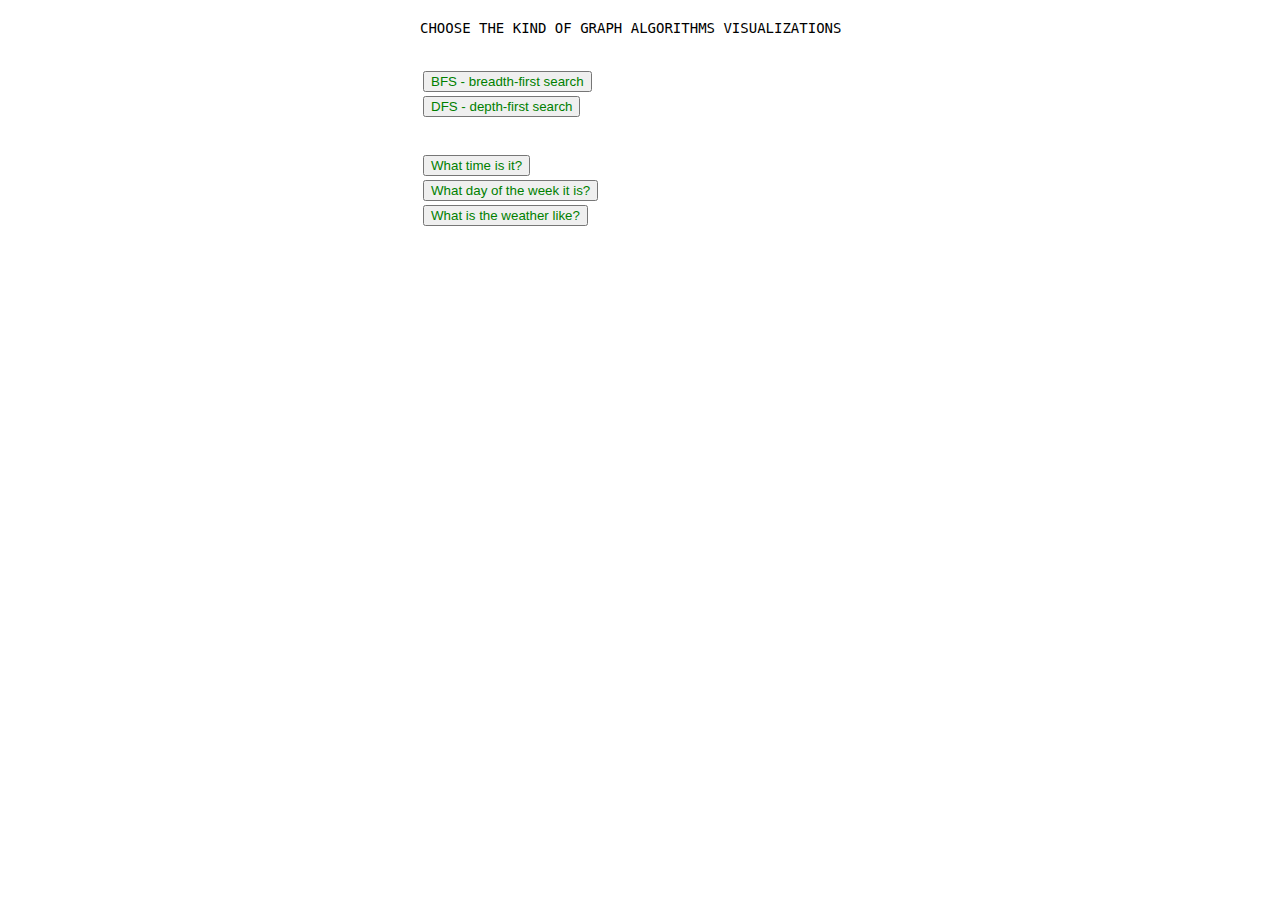
==== Java/GAV/src/main/resources/public/index.html @ 101fc253 "first commit" ====
<!DOCTYPE html>
<html lang = "pl">
<head>
    <meta name="viewport" content="width=device-width, initial-scale=1">
    <title>WebsSockets</title>
    <link rel="stylesheet" href="style.css">
    <meta charset="UTF-8">

</head>
<body>

    <div id="choosing kind" >
    CHOOSE THE KIND OF GRAPH ALGORITHMS VISUALIZATIONS<br><br><br>

        <table align="centre">
            <tr><td><button id="BFS" align = "left">BFS - breadth-first search</button></td></tr>
            <tr><td><button id="DFS" align = "left">DFS - depth-first search</button></td></tr>
        </table>
    </div>

    <br><br>
    <div id ="chatbot" >
        <table align="centre">
            <tr><td><button id="time" align = "left">What time is it?</button></td></tr>
            <tr><td><button id="weekday" align = "left">What day of the week it is?</button></td></tr>
            <tr><td><button id="weather" align = "left">What is the weather like?</button></td></tr>

        </table>
        <br><br>
        <table width = "500">
            <tr><td><div id = "responseTime" align = "centre" style = "display: none;"></div></td></tr>
            <tr><td><div id = "responseWeekday" align = "centre" style = "display: none;"></div></td></tr>
            <tr><td><div id = "responseWeather" align = "centre" style = "display: none;"></div></td></tr>
        </table>

    </div>

    <script src="websocketDemo.js"></script>
</body>
</html>
---- Java/GAV/src/main/resources/public/style.css ----
* {
    box-sizing: border-box;
}

html {
    overflow-y: scroll;
}

body {
    font-family: monospace;
    font-size: 14px;
    max-width: 480px;
    margin: 0 auto;
    padding: 20px
}

input {
    width: 100%;
    padding: 5px;
    margin: 5px 0;
}

button {

    color: green;
}

li {
    margin: 5px 0;
}

#chatControls {
    overflow: auto;
    margin: 0 0 5px 0
}

#userlist {
    position: fixed;
    left: 50%;
    list-style: none;
    margin-left: 250px;
    background: #f0f0f9;
    padding: 5px 10px;
    width: 150px;
    top: 11px;
}

#chat p {
    margin: 5px 0;
    font-weight: 300
}

#chat .timestamp {
    position: absolute;
    top: 10px;
    right: 10px;
    font-size: 12px;
}

#chat article {
    background: #f1f1f1;
    padding: 10px;
    margin: 10px 0;
    border-left: 5px solid #aaa;
    position: relative;
    word-wrap: break-word;
}

#chat article:first-of-type {
    background: #c9edc3;
    border-left-color: #74a377;
    animation: enter .2s 1;
}

@keyframes enter {
    from { transform: none;        }
    50%  { transform: scale(1.05); }
    to   { transform: none;        }
}
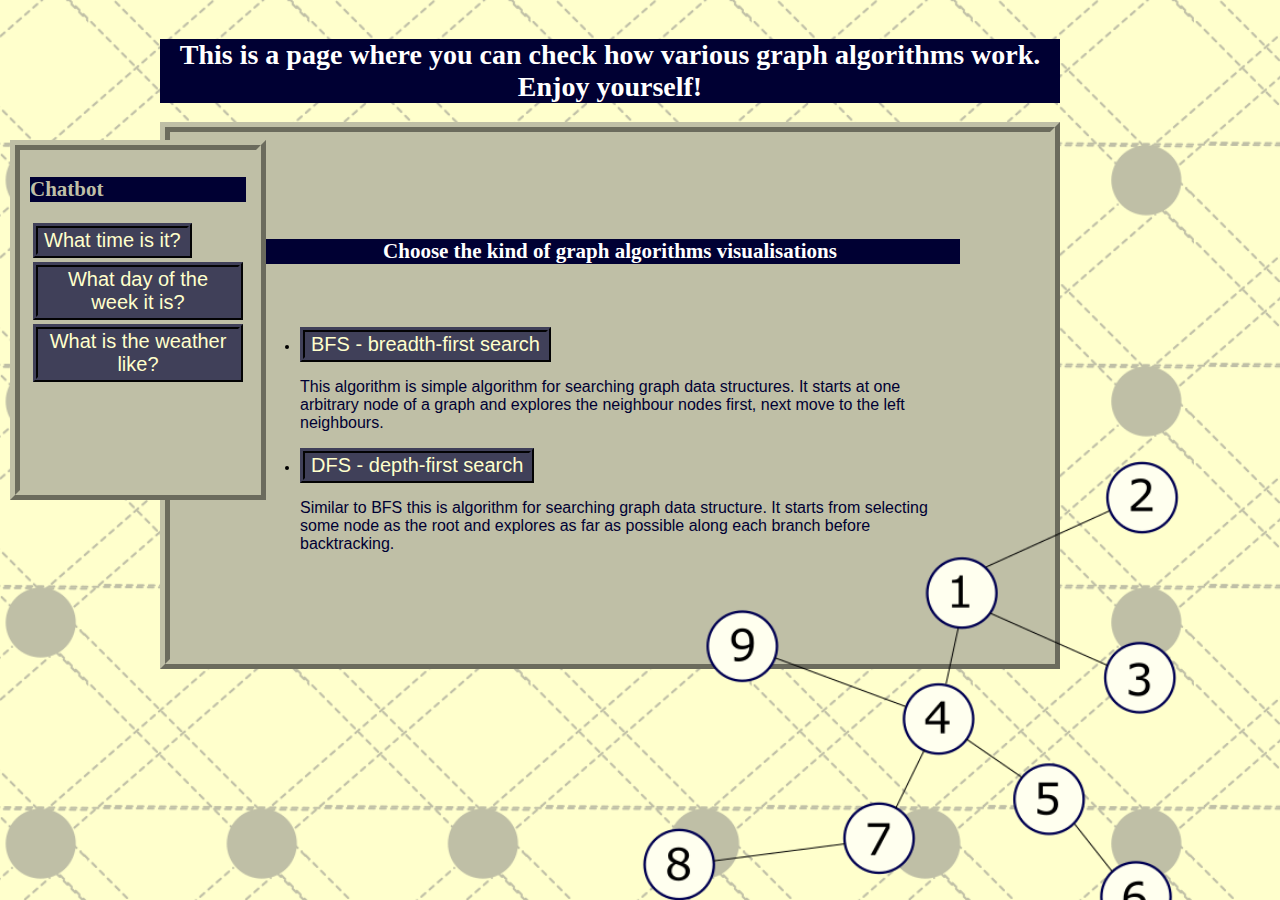
==== commit afb6fe79: "prettier html page" ====
--- a/Java/GAV/src/main/resources/public/index.html
+++ b/Java/GAV/src/main/resources/public/index.html
@@ -5,21 +5,35 @@
     <title>WebsSockets</title>
     <link rel="stylesheet" href="style.css">
     <meta charset="UTF-8">
-
+    <div class="main">
+        <h1 class="info">This is a page where you can check how various graph algorithms work.
+        Enjoy yourself!</h1>
+    </div>
 </head>
 <body>
 
-    <div id="choosing kind" >
-    CHOOSE THE KIND OF GRAPH ALGORITHMS VISUALIZATIONS<br><br><br>
+    <div id="choosing_kind", class="main">
+    <h2 class="info">Choose the kind of graph algorithms visualisations</h2>
+        <br><br>
 
-        <table align="centre">
-            <tr><td><button id="BFS" align = "left">BFS - breadth-first search</button></td></tr>
-            <tr><td><button id="DFS" align = "left">DFS - depth-first search</button></td></tr>
-        </table>
+
+        <ul>
+            <li><button id="BFS">BFS - breadth-first search</button>
+            <p class="paragraph"> This algorithm is simple algorithm for searching graph data structures.
+                It starts at one arbitrary node of a graph and explores the neighbour nodes first,
+                next move to the left neighbours.
+            </p></li>
+            <li><button id="DFS">DFS - depth-first search</button>
+            <p class="paragraph"> Similar to BFS this is algorithm for searching graph data structure.
+                It starts from selecting some node as the root and explores as far as possible
+                along each branch before backtracking.
+            </p></li>
+        </ul>
     </div>
 
     <br><br>
     <div id ="chatbot" >
+        <h2 id = "chatbot-string">Chatbot</h2>
         <table align="centre">
             <tr><td><button id="time" align = "left">What time is it?</button></td></tr>
             <tr><td><button id="weekday" align = "left">What day of the week it is?</button></td></tr>
@@ -27,7 +41,7 @@
 
         </table>
         <br><br>
-        <table width = "500">
+        <table width = "300">
             <tr><td><div id = "responseTime" align = "centre" style = "display: none;"></div></td></tr>
             <tr><td><div id = "responseWeekday" align = "centre" style = "display: none;"></div></td></tr>
             <tr><td><div id = "responseWeather" align = "centre" style = "display: none;"></div></td></tr>
@@ -35,6 +49,8 @@
 
     </div>
 
+    <img id = "graph" src="graf.png">
+
     <script src="websocketDemo.js"></script>
 </body>
 </html>
--- a/Java/GAV/src/main/resources/public/style.css
+++ b/Java/GAV/src/main/resources/public/style.css
@@ -3,15 +3,84 @@
 }
 
 html {
-    overflow-y: scroll;
+    overflow: scroll;
+}
+
+.main {
+    width: 900px;
+    align: left;
+}
+
+.info {
+    color: rgb(255,255,255);
+    background-color: rgb(0,0,51);
+    text-align: center;
+    font-family: 'Lato';
+}
+
+h1 {
+    font-size: 2em;
+}
+
+h2 {
+    font-size: 1.5em;
+}
+
+#choosing_kind {
+    background: rgb(191,191,166);
+    border: 10px ridge rgb(191,191,166);
+    padding: 90px;
+}
+
+.paragraph {
+    font-size: 16px;
+    font-family: sans-serif;
+    text-align: left;
+    word-wrap: break-word;
+    color: rgb(0,0,51);
+}
+
+
+#chatbot-string {
+    color: rgb(191,191,166);
+     background-color: rgb(0,0,51);
+}
+
+#chatbot {
+    background-color: rgb(191,191,166);
+    border: 10px ridge rgb(191,191,166);
+    padding: 10px;
+    position: fixed;
+    bottom: 400px;
+    left: 10px;
+    width: 20%;
+    height: 40%;
+    z-index =1;
+    overflow: auto;
+}
+
+#graph {
+    position: fixed;
+    top: 450px;
+    right: -200px;
+    width: 870px;
+    z-index =1;
 }
 
 body {
-    font-family: monospace;
+    /*background-color: /*rgb(255,255,153);*/
+    background-image: url("background2.png");
+    height: 100%;
+    background-position:center;
+    background-size: cover;
+    background-repeat: no-repeat;
+    background-attachment: fixed;
+    font-family: 'Merriweather';/*'Proxima Nova Soft'/*'Proxima Sans Nova', cursive;*/
     font-size: 14px;
-    max-width: 480px;
+    max-width: 1000px;
     margin: 0 auto;
-    padding: 20px
+    padding: 20px;
+    overflow: auto
 }
 
 input {
@@ -21,8 +90,11 @@
 }
 
 button {
-
-    color: green;
+    color: rgb(255,255,204);
+    background: rgb(64,64,89);
+    border: 5px ridge rgb(64,64,89);
+    font-size: 20px;
+    align: left;
 }
 
 li {
@@ -34,16 +106,6 @@
     margin: 0 0 5px 0
 }
 
-#userlist {
-    position: fixed;
-    left: 50%;
-    list-style: none;
-    margin-left: 250px;
-    background: #f0f0f9;
-    padding: 5px 10px;
-    width: 150px;
-    top: 11px;
-}
 
 #chat p {
     margin: 5px 0;
@@ -57,20 +119,6 @@
     font-size: 12px;
 }
 
-#chat article {
-    background: #f1f1f1;
-    padding: 10px;
-    margin: 10px 0;
-    border-left: 5px solid #aaa;
-    position: relative;
-    word-wrap: break-word;
-}
-
-#chat article:first-of-type {
-    background: #c9edc3;
-    border-left-color: #74a377;
-    animation: enter .2s 1;
-}
 
 @keyframes enter {
     from { transform: none;        }
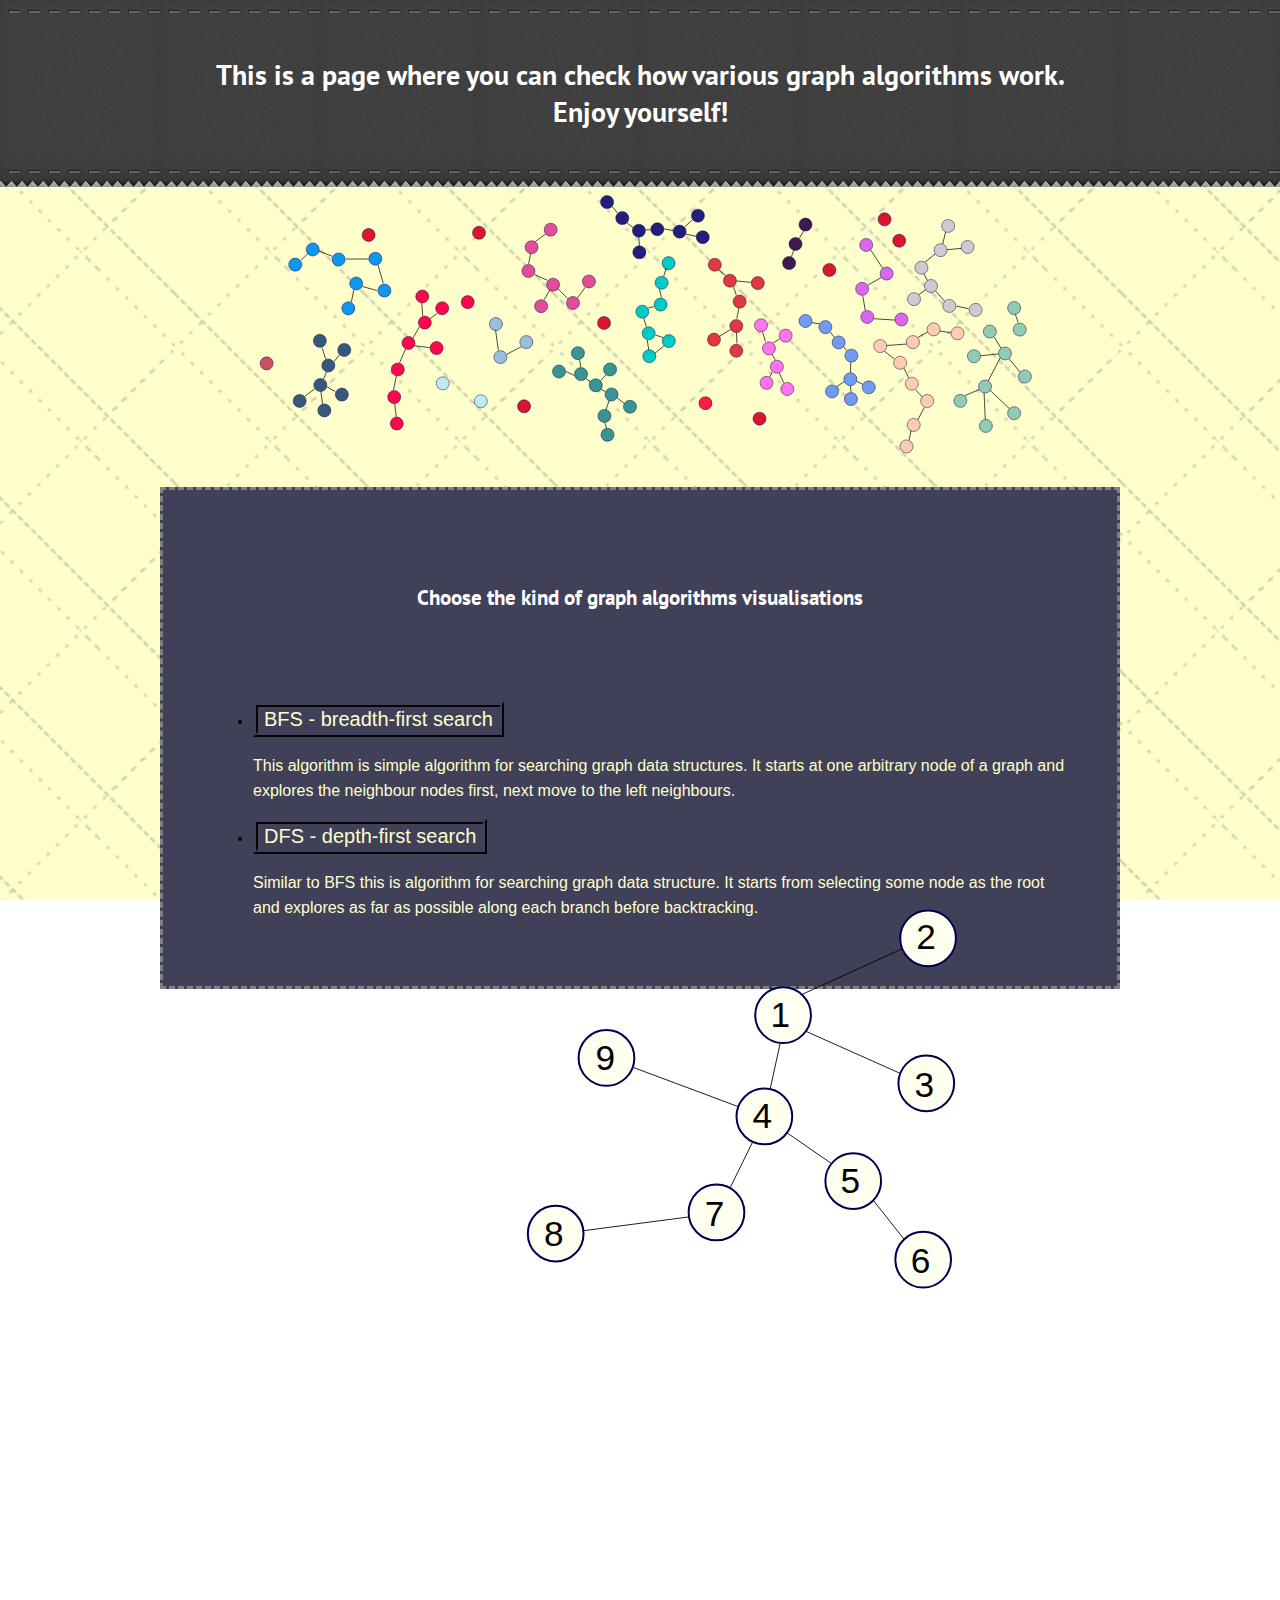
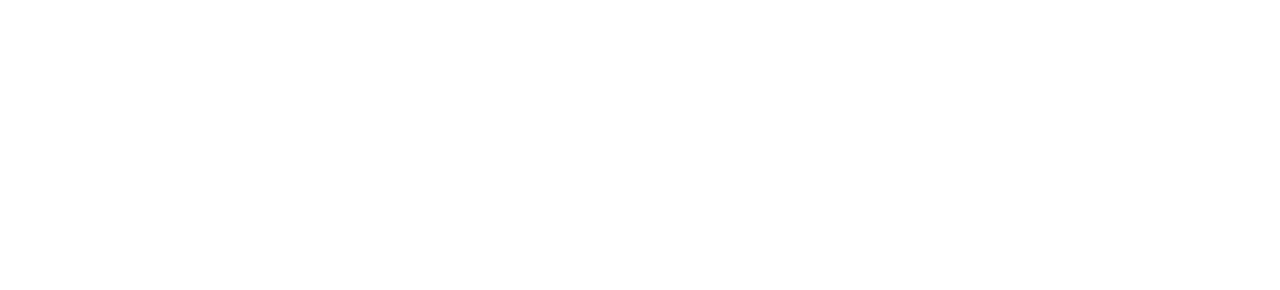
==== commit d755f6b5: "ver 15.09" ====
--- a/Java/GAV/src/main/resources/public/index.html
+++ b/Java/GAV/src/main/resources/public/index.html
@@ -2,55 +2,63 @@
 <html lang = "pl">
 <head>
     <meta name="viewport" content="width=device-width, initial-scale=1">
-    <title>WebsSockets</title>
+    <title>Graphs</title>
     <link rel="stylesheet" href="style.css">
     <meta charset="UTF-8">
-    <div class="main">
-        <h1 class="info">This is a page where you can check how various graph algorithms work.
-        Enjoy yourself!</h1>
-    </div>
+    <link href="https://fonts.googleapis.com/css?family=Indie+Flower" rel="stylesheet">
+    <link href="https://fonts.googleapis.com/css?family=Gloria+Hallelujah" rel="stylesheet">
+    <link href="https://fonts.googleapis.com/css?family=PT+Sans" rel="stylesheet">
+
 </head>
 <body>
-
-    <div id="choosing_kind", class="main">
-    <h2 class="info">Choose the kind of graph algorithms visualisations</h2>
-        <br><br>
+    <div id="header-wrapper">
+        <div class="main" align="centre">
+        <h1 align ="centre" class="info" align="centre"><br> This is a page where you can check how various graph algorithms work. <br>
+            Enjoy yourself!<br><br> </h1>
+        </div>
+    </div>
 
 
-        <ul>
-            <li><button id="BFS">BFS - breadth-first search</button>
-            <p class="paragraph"> This algorithm is simple algorithm for searching graph data structures.
-                It starts at one arbitrary node of a graph and explores the neighbour nodes first,
-                next move to the left neighbours.
-            </p></li>
-            <li><button id="DFS">DFS - depth-first search</button>
-            <p class="paragraph"> Similar to BFS this is algorithm for searching graph data structure.
-                It starts from selecting some node as the root and explores as far as possible
-                along each branch before backtracking.
-            </p></li>
-        </ul>
+    <div id="page">
+        <div id="banner">
+            <div><img src="my_bubles2.svg" width="960" height="270" alt="Cannot be displayed" />
+            </a></div>
+        </div>
+
+        <div id="choosing_kind">
+            <div id = "start"></div>
+            <div id= "rest">
+                <h2 class="info"><br>Choose the kind of graph algorithms visualisations
+                    <br><br>
+                </h2>
+                <br><br>
+
+                <ul>
+                    <li><button id="BFS">BFS - breadth-first search</button>
+                        <p class="paragraph"> This algorithm is simple algorithm for searching graph data structures.
+                            It starts at one arbitrary node of a graph and explores the neighbour nodes first,
+                            next move to the left neighbours.
+                        </p></li>
+                    <li><button id="DFS">DFS - depth-first search</button>
+                        <p class="paragraph"> Similar to BFS this is algorithm for searching graph data structure.
+                            It starts from selecting some node as the root and explores as far as possible
+                            along each branch before backtracking.
+                        </p></li>
+                </ul>
+            </div>
+        </div>
+        <div id="graph_input" style.display = 'none'>
+            <input id="graph_input_text" placeholder="Enter graph...">
+            <button id = "send">Send</button>
+        </div>
     </div>
 
-    <br><br>
-    <div id ="chatbot" >
-        <h2 id = "chatbot-string">Chatbot</h2>
-        <table align="centre">
-            <tr><td><button id="time" align = "left">What time is it?</button></td></tr>
-            <tr><td><button id="weekday" align = "left">What day of the week it is?</button></td></tr>
-            <tr><td><button id="weather" align = "left">What is the weather like?</button></td></tr>
-
-        </table>
-        <br><br>
-        <table width = "300">
-            <tr><td><div id = "responseTime" align = "centre" style = "display: none;"></div></td></tr>
-            <tr><td><div id = "responseWeekday" align = "centre" style = "display: none;"></div></td></tr>
-            <tr><td><div id = "responseWeather" align = "centre" style = "display: none;"></div></td></tr>
-        </table>
-
-    </div>
-
-    <img id = "graph" src="graf.png">
+    <img id = "graph" src="graf2.svg">
 
     <script src="websocketDemo.js"></script>
+    <!--<script src="arbor.js"></script>
+    <script src="arbor-tween.js"></script>
+    <script src="jquery.min.js"></script>
+    <script src=".js"></script> -->
 </body>
 </html>
--- a/Java/GAV/src/main/resources/public/style.css
+++ b/Java/GAV/src/main/resources/public/style.css
@@ -3,19 +3,65 @@
 }
 
 html {
-    overflow: scroll;
+    overflow height: scroll;
 }
 
-.main {
-    width: 900px;
-    align: left;
+#header-wrapper {
+	overflow: hidden;
+	height: 187px;
+	background: url(header-wrapper.jpg) repeat-x left top;
+	align: "centre";
+
 }
+
+.container {
+	width: 960px;
+	margin: 0px auto;
+}
+/*******************/
+
+#banner {
+	height: 270px;
+	margin-bottom: 30px;
+	top: 0px;
+	left: 0px;
+}
+
+#choosing_kind .start {
+	height: 15px;
+	width: 960px;
+	/*background: url(banner-caption-bg.png) no-repeat left top;*/
+}
+
+
+#choosing_kind .rest{
+    background: url(banner-caption-bg.png) no-repeat left top;
+                url(body111.jpg) repeat center 100% ;
+
+}
+
+#choosing_kind {
+    background: rgb(64,64,89);/*url(body111.jpg) repeat left top;*/
+    border: 3px dashed rgb(128,128,128);
+    padding: 50px;
+    top: 0px;
+    left: 0px;
+    z-index: +2;
+    float: centre;
+}
+
+#page {
+	overflow: hidden;
+	width: 960px;
+	margin: 0px auto;
+	padding: 0px 0px 0px 0px;
+}
+
 
 .info {
     color: rgb(255,255,255);
-    background-color: rgb(0,0,51);
     text-align: center;
-    font-family: 'Lato';
+    font-family: 'PT Sans', sans-serif;
 }
 
 h1 {
@@ -26,60 +72,40 @@
     font-size: 1.5em;
 }
 
-#choosing_kind {
-    background: rgb(191,191,166);
-    border: 10px ridge rgb(191,191,166);
-    padding: 90px;
-}
-
 .paragraph {
     font-size: 16px;
     font-family: sans-serif;
     text-align: left;
     word-wrap: break-word;
-    color: rgb(0,0,51);
-}
-
-
-#chatbot-string {
-    color: rgb(191,191,166);
-     background-color: rgb(0,0,51);
-}
-
-#chatbot {
-    background-color: rgb(191,191,166);
-    border: 10px ridge rgb(191,191,166);
-    padding: 10px;
-    position: fixed;
-    bottom: 400px;
-    left: 10px;
-    width: 20%;
-    height: 40%;
-    z-index =1;
-    overflow: auto;
+    color: rgb(255,255,204);
+    line-height: 25px;
 }
 
 #graph {
-    position: fixed;
-    top: 450px;
-    right: -200px;
-    width: 870px;
-    z-index =1;
+    z-index = 3;
+    position: absolute;
+    /*position: fixed;*/
+    top: 900px;
+    right: 80px;
+    width: 700px;
+
+}
+
+.response {
+    text-align: "centre";
+    color: rgb(64,64,89);
 }
 
 body {
-    /*background-color: /*rgb(255,255,153);*/
-    background-image: url("background2.png");
+    background-image: url("back.png");
     height: 100%;
     background-position:center;
     background-size: cover;
     background-repeat: no-repeat;
     background-attachment: fixed;
-    font-family: 'Merriweather';/*'Proxima Nova Soft'/*'Proxima Sans Nova', cursive;*/
+    font-family: 'Cookie';/*'Proxima Nova Soft'/*'Proxima Sans Nova', cursive;*/
     font-size: 14px;
-    max-width: 1000px;
     margin: 0 auto;
-    padding: 20px;
     overflow: auto
 }
 
@@ -101,25 +127,6 @@
     margin: 5px 0;
 }
 
-#chatControls {
-    overflow: auto;
-    margin: 0 0 5px 0
-}
-
-
-#chat p {
-    margin: 5px 0;
-    font-weight: 300
-}
-
-#chat .timestamp {
-    position: absolute;
-    top: 10px;
-    right: 10px;
-    font-size: 12px;
-}
-
-
 @keyframes enter {
     from { transform: none;        }
     50%  { transform: scale(1.05); }
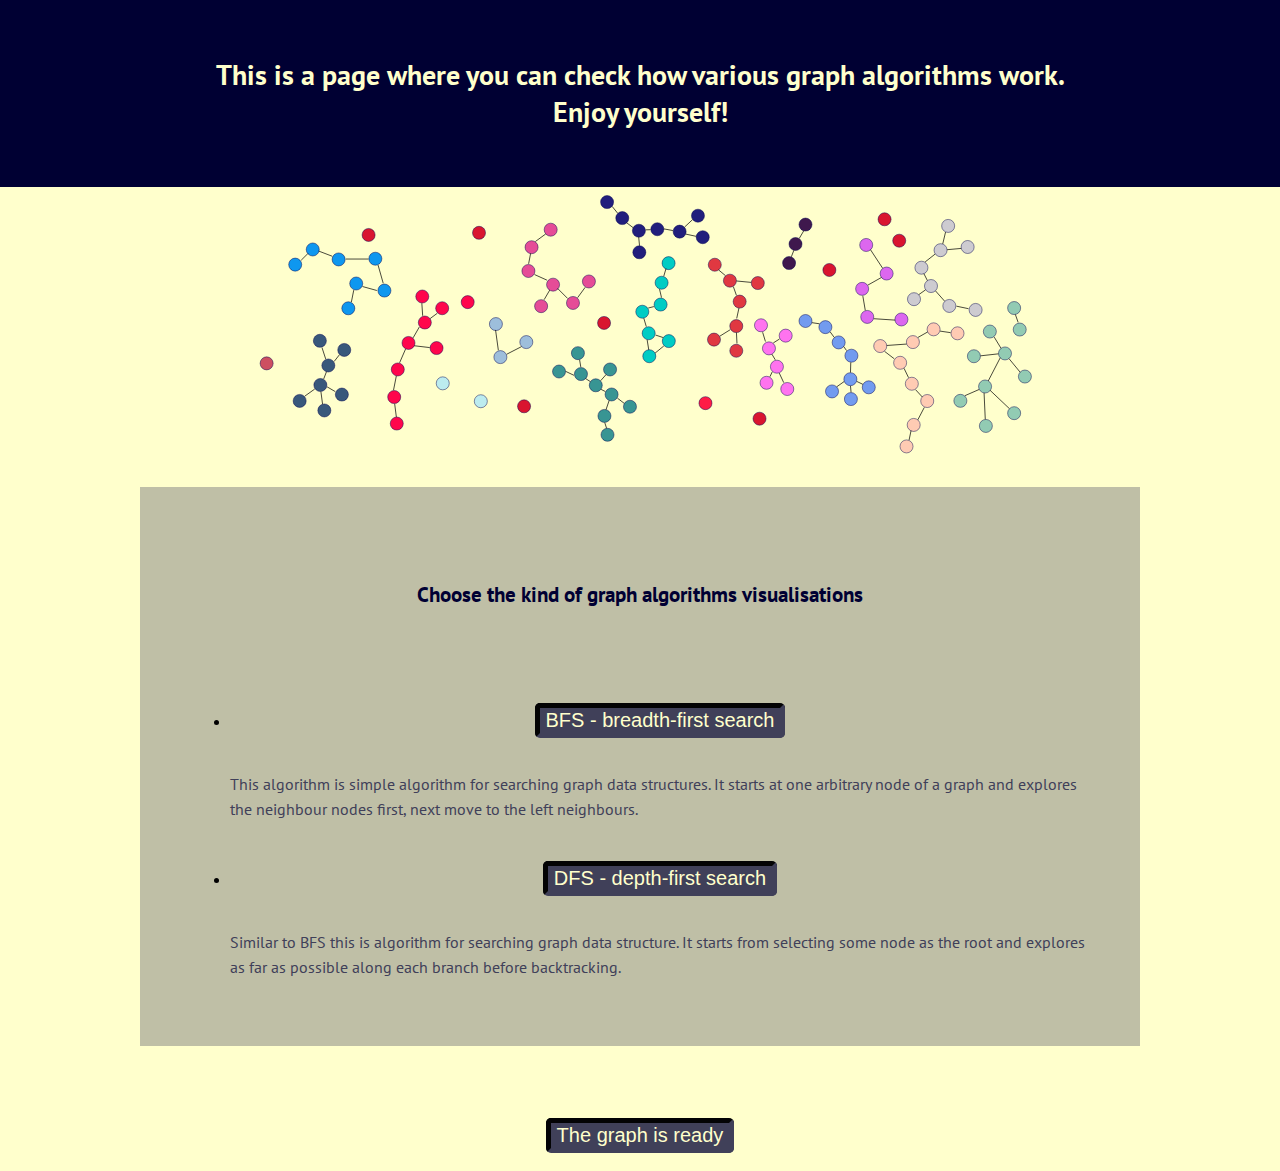
==== commit 3547b188: "drawing graph" ====
--- a/Java/GAV/src/main/resources/public/index.html
+++ b/Java/GAV/src/main/resources/public/index.html
@@ -1,6 +1,24 @@
 <!DOCTYPE html>
 <html lang = "pl">
 <head>
+    <meta http-equiv="Content-Type" content="text/html; charset=UTF-8" />
+    <title>ForceDirected - Graph Operations</title>
+
+    <!-- CSS Files -->
+    <link type="text/css" href="Jit/Examples/css/base.css" rel="stylesheet" />
+    <link type="text/css" href="Jit/Examples/css/ForceDirected.css" rel="stylesheet" />
+
+    <!--[if IE]><script language="javascript" type="text/javascript" src="../../Extras/excanvas.js"></script><![endif]-->
+
+    <!-- JIT Library File -->
+    <script language="javascript" type="text/javascript" src="Jit/jit.js"></script>
+
+    <!-- Example File
+    <script language="javascript" type="text/javascript" src="example2.js"></script>-->
+
+
+
+
     <meta name="viewport" content="width=device-width, initial-scale=1">
     <title>Graphs</title>
     <link rel="stylesheet" href="style.css">
@@ -28,18 +46,21 @@
         <div id="choosing_kind">
             <div id = "start"></div>
             <div id= "rest">
-                <h2 class="info"><br>Choose the kind of graph algorithms visualisations
+                <h2 class="title"><br>Choose the kind of graph algorithms visualisations
                     <br><br>
                 </h2>
                 <br><br>
 
                 <ul>
                     <li><button id="BFS">BFS - breadth-first search</button>
+                    <br><br>
                         <p class="paragraph"> This algorithm is simple algorithm for searching graph data structures.
                             It starts at one arbitrary node of a graph and explores the neighbour nodes first,
                             next move to the left neighbours.
                         </p></li>
+                    <br>
                     <li><button id="DFS">DFS - depth-first search</button>
+                    <br><br>
                         <p class="paragraph"> Similar to BFS this is algorithm for searching graph data structure.
                             It starts from selecting some node as the root and explores as far as possible
                             along each branch before backtracking.
@@ -47,18 +68,53 @@
                 </ul>
             </div>
         </div>
-        <div id="graph_input" style.display = 'none'>
-            <input id="graph_input_text" placeholder="Enter graph...">
-            <button id = "send">Send</button>
+        <div id="graph_input">
+            <input id="graph_input_text" placeholder="Enter nodes number...">
+            <button id = "restart" align="right" >restart</button>
         </div>
     </div>
 
-    <img id = "graph" src="graf2.svg">
+    <!--<img id = "graph" src="graf2.svg">-->
+    <br><br>
+    <div id="container" style.display = 'none'>
+
+        <div id="left-container">
+
+            <div class="text">
+                <h4>
+                    Graph Operations
+                </h4>
+
+                <b>Click on the '+' link </b>to add an edge.<br /><br />
+                <b>Click on a node's label</b> to select a node and its connections.<br /><br />
+                <b>Click on the 'x' link</b> to delete a node.<br /><br />
+                You can <b>drag nodes</b> around and <b>zoom</b> and <b>pan.</b>
+
+            </div>
+
+            <div id="id-list"></div>
+
+        </div>
+
+        <div id="center-container">
+            <div id="infovis"></div>
+        </div>
+
+        <div id="right-container">
+
+            <div id="inner-details"></div>
+
+        </div>
+
+        <div id="log"></div>
+    </div>
+    <br>
+    <br>
+    <button id = "ready">The graph is ready</button>
+    <br>
+    <br>
 
     <script src="websocketDemo.js"></script>
-    <!--<script src="arbor.js"></script>
-    <script src="arbor-tween.js"></script>
-    <script src="jquery.min.js"></script>
-    <script src=".js"></script> -->
+
 </body>
 </html>
--- a/Java/GAV/src/main/resources/public/Jit/Examples/css/base.css
+++ b/Java/GAV/src/main/resources/public/Jit/Examples/css/base.css
@@ -0,0 +1,119 @@
+html, body {
+    margin:0;
+    padding:0;
+    font-family: 'PT Sans', sans-serif;
+    font-size: 1em;
+    text-align: center;
+    background-color:#F2F2F2;
+}
+
+input, select {
+    font-size:1em;
+}
+
+table {
+    margin-top:-10px;
+    margin-left:7px;
+}
+
+h4 {
+    font-size:1.5em;
+    color:rgb(0,0,51);
+}
+
+a {
+    color:#23A4FF;
+}
+
+#container {
+    width: 1000px;
+    height: 600px;
+    margin:0 auto;
+    position:relative;
+}
+
+#left-container, 
+#right-container, 
+#center-container {
+    height:600px;
+    position:absolute;
+    top:0;
+}
+
+#left-container, #right-container {
+    width:200px;
+    color:#686c70;
+    text-align: left;
+    overflow: auto;
+    background: rgb(191,191,166);
+    background-repeat:no-repeat;
+    border-bottom:1px solid #ddd;
+}
+
+#left-container {
+    left:0;
+    background-position:center right;
+    border-left:1px solid #ddd;
+    
+}
+
+#right-container {
+    right:0;
+    background-position:center left;
+    border-right:1px solid #ddd;
+}
+
+#right-container h4{
+    text-indent:8px;
+}
+
+#center-container {
+    width:600px;
+    left:200px;
+    background-color:#1a1a1a;
+    color:#ccc;
+}
+
+.text {
+    margin: 7px;
+    color: rgb(0,0,51);
+}
+
+#inner-details {
+    font-size:0.8em;
+    list-style:none;
+    margin:7px;
+}
+
+#log {
+    position:absolute;
+    top:10px;
+    font-size:1.0em;
+    font-weight:bold;
+    color:#23A4FF;
+}
+
+
+#infovis {
+    position:relative;
+    width:600px;
+    height:600px;
+    margin:auto;
+    overflow:hidden;
+}
+
+/*TOOLTIPS*/
+.tip {
+    color: rgb(0,0,51);
+    width: 139px;
+    border:1px solid #ccc;
+    -moz-box-shadow:#555 2px 2px 8px;
+    -webkit-box-shadow:#555 2px 2px 8px;
+    -o-box-shadow:#555 2px 2px 8px;
+    box-shadow:#555 2px 2px 8px;
+    opacity:0.9;
+    filter:alpha(opacity=90);
+    font-size:10px;
+    font-family:'PT Sans', sans-serif;
+    padding:7px;
+}--- a/Java/GAV/src/main/resources/public/Jit/Examples/css/ForceDirected.css
+++ b/Java/GAV/src/main/resources/public/Jit/Examples/css/ForceDirected.css
@@ -0,0 +1,42 @@
+#inner-details {
+  font-size:12px;
+}
+
+span.close {
+	color:#FF5555;
+	cursor:pointer;
+	font-weight:bold;
+	margin-left:3px;
+}
+
+span.name {
+  cursor: pointer;
+}
+
+span.add {
+    color:#70A35E;
+    cursor:pointer;
+    font-weight:bold;
+    margin-left:3px;
+}
+
+span.box {
+
+    color:#70A35E;
+    cursor:pointer;
+    font-weight:bold;
+    margin-left:3px;
+}
+
+/*TOOLTIPS*/
+.tip {
+   text-align: left;
+   width:auto;
+   max-width:500px;
+}
+
+.tip-title {
+  font-size: 11px;
+  text-align:left;
+  margin-bottom:2px;
+}
--- a/Java/GAV/src/main/resources/public/style.css
+++ b/Java/GAV/src/main/resources/public/style.css
@@ -9,7 +9,7 @@
 #header-wrapper {
 	overflow: hidden;
 	height: 187px;
-	background: url(header-wrapper.jpg) repeat-x left top;
+	background: rgb(0,0,51);
 	align: "centre";
 
 }
@@ -27,22 +27,9 @@
 	left: 0px;
 }
 
-#choosing_kind .start {
-	height: 15px;
-	width: 960px;
-	/*background: url(banner-caption-bg.png) no-repeat left top;*/
-}
-
-
-#choosing_kind .rest{
-    background: url(banner-caption-bg.png) no-repeat left top;
-                url(body111.jpg) repeat center 100% ;
-
-}
 
 #choosing_kind {
-    background: rgb(64,64,89);/*url(body111.jpg) repeat left top;*/
-    border: 3px dashed rgb(128,128,128);
+    background: rgb(191,191,166);
     padding: 50px;
     top: 0px;
     left: 0px;
@@ -52,14 +39,20 @@
 
 #page {
 	overflow: hidden;
-	width: 960px;
+	width: 1000px;
 	margin: 0px auto;
 	padding: 0px 0px 0px 0px;
 }
 
 
 .info {
-    color: rgb(255,255,255);
+    color: rgb(255,255,204);
+    text-align: center;
+    font-family: 'PT Sans', sans-serif;
+}
+
+.title {
+    color: rgb(0,0,51);
     text-align: center;
     font-family: 'PT Sans', sans-serif;
 }
@@ -74,10 +67,10 @@
 
 .paragraph {
     font-size: 16px;
-    font-family: sans-serif;
+    font-family: 'PT Sans', sans-serif;
     text-align: left;
     word-wrap: break-word;
-    color: rgb(255,255,204);
+    color: rgb(64,64,89);
     line-height: 25px;
 }
 
@@ -97,28 +90,30 @@
 }
 
 body {
-    background-image: url("back.png");
+    background: rgb(255,255,204);
     height: 100%;
     background-position:center;
     background-size: cover;
     background-repeat: no-repeat;
     background-attachment: fixed;
-    font-family: 'Cookie';/*'Proxima Nova Soft'/*'Proxima Sans Nova', cursive;*/
+    font-family: 'PT Sans', sans-serif;
     font-size: 14px;
     margin: 0 auto;
     overflow: auto
 }
 
 input {
-    width: 100%;
+    width: 200px;
     padding: 5px;
     margin: 5px 0;
+
 }
 
 button {
     color: rgb(255,255,204);
     background: rgb(64,64,89);
-    border: 5px ridge rgb(64,64,89);
+    border: 5px inset rgb(64,64,89);
+    border-radius: 5px;
     font-size: 20px;
     align: left;
 }
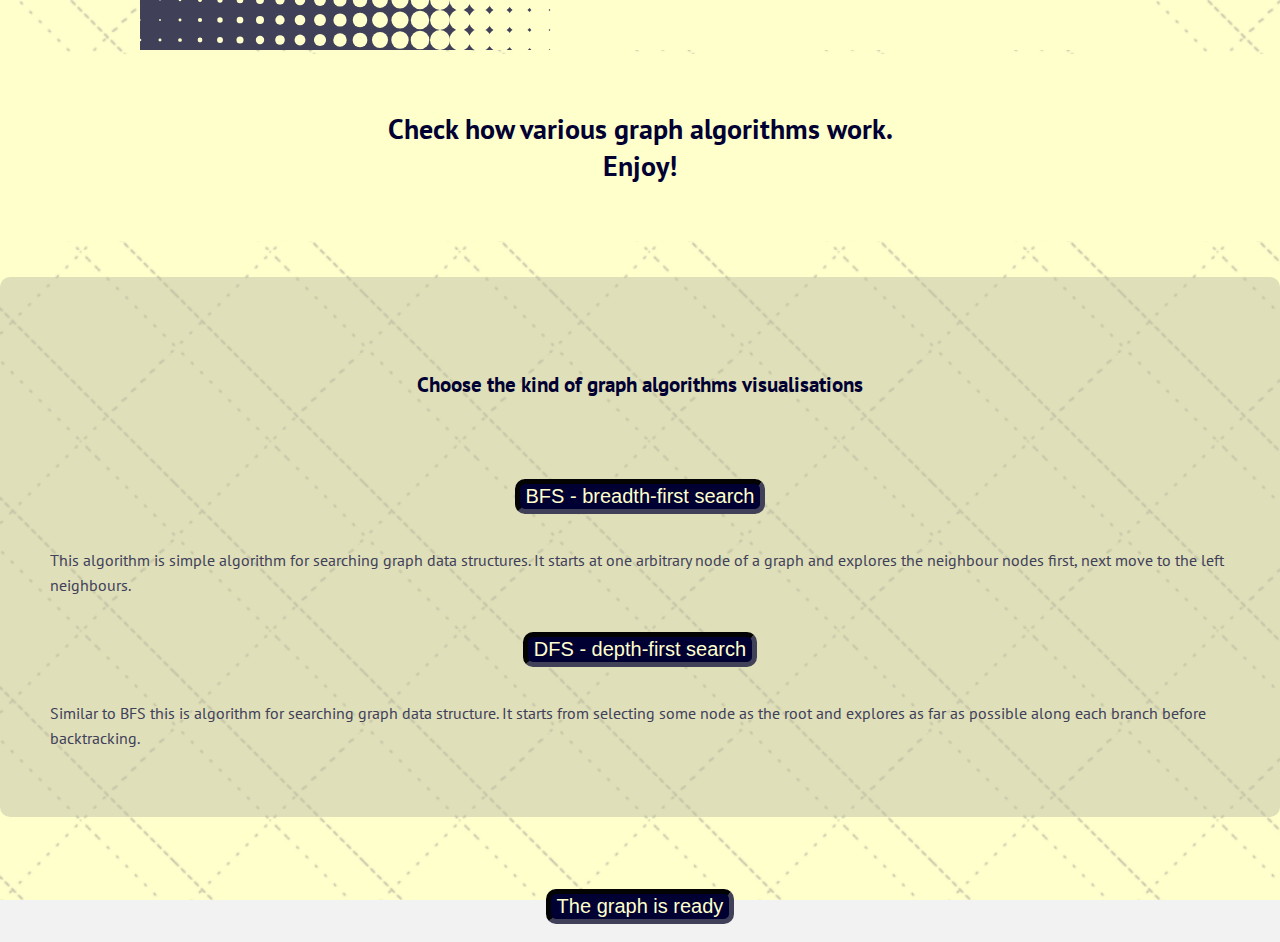
==== commit 94ebe4dc: "coloured root node" ====
--- a/Java/GAV/src/main/resources/public/index.html
+++ b/Java/GAV/src/main/resources/public/index.html
@@ -17,6 +17,8 @@
     <script language="javascript" type="text/javascript" src="example2.js"></script>-->
 
 
+    <script type="text/javascript" src="wz_jsgraphics.js"></script>
+    <script src="processing.js"></script>
 
 
     <meta name="viewport" content="width=device-width, initial-scale=1">
@@ -29,20 +31,17 @@
 
 </head>
 <body>
+
+    <canvas id= "canvas1" data-processing-sources="interactive.pde"></canvas>
     <div id="header-wrapper">
-        <div class="main" align="centre">
-        <h1 align ="centre" class="info" align="centre"><br> This is a page where you can check how various graph algorithms work. <br>
-            Enjoy yourself!<br><br> </h1>
+        <h1 align ="centre" class="info"><br> Check how various graph algorithms work. <br>
+            Enjoy! </h1>
         </div>
     </div>
+    <div id="page">
+            <button id="back"> <img src="strzalka.svg" width="40" height="40"> </button>
 
-
-    <div id="page">
-        <div id="banner">
-            <div><img src="my_bubles2.svg" width="960" height="270" alt="Cannot be displayed" />
-            </a></div>
-        </div>
-
+        <br><br>
         <div id="choosing_kind">
             <div id = "start"></div>
             <div id= "rest">
@@ -51,25 +50,24 @@
                 </h2>
                 <br><br>
 
-                <ul>
-                    <li><button id="BFS">BFS - breadth-first search</button>
-                    <br><br>
-                        <p class="paragraph"> This algorithm is simple algorithm for searching graph data structures.
-                            It starts at one arbitrary node of a graph and explores the neighbour nodes first,
-                            next move to the left neighbours.
-                        </p></li>
-                    <br>
-                    <li><button id="DFS">DFS - depth-first search</button>
-                    <br><br>
-                        <p class="paragraph"> Similar to BFS this is algorithm for searching graph data structure.
-                            It starts from selecting some node as the root and explores as far as possible
-                            along each branch before backtracking.
-                        </p></li>
-                </ul>
+                <button id="BFS">BFS - breadth-first search</button>
+                <br><br>
+                    <p class="paragraph"> This algorithm is simple algorithm for searching graph data structures.
+                        It starts at one arbitrary node of a graph and explores the neighbour nodes first,
+                        next move to the left neighbours.
+                    </p>
+                <br>
+                <button id="DFS">DFS - depth-first search</button>
+                <br><br>
+                    <p class="paragraph"> Similar to BFS this is algorithm for searching graph data structure.
+                        It starts from selecting some node as the root and explores as far as possible
+                        along each branch before backtracking.
+                    </p>
             </div>
         </div>
         <div id="graph_input">
-            <input id="graph_input_text" placeholder="Enter nodes number...">
+            <input id="graph_input_text" placeholder="Enter number of nodes"><br>
+            <input placeholder="Chose the color" type = "color">
             <button id = "restart" align="right" >restart</button>
         </div>
     </div>
@@ -112,6 +110,7 @@
     <br>
     <button id = "ready">The graph is ready</button>
     <br>
+    <div id="start_node"></div>
     <br>
 
     <script src="websocketDemo.js"></script>
--- a/Java/GAV/src/main/resources/public/style.css
+++ b/Java/GAV/src/main/resources/public/style.css
@@ -9,13 +9,13 @@
 #header-wrapper {
 	overflow: hidden;
 	height: 187px;
-	background: rgb(0,0,51);
+	width: 100%;
+	background: rgb(255,255,204);
 	align: "centre";
-
 }
 
 .container {
-	width: 960px;
+	width: 90%;
 	margin: 0px auto;
 }
 /*******************/
@@ -27,10 +27,20 @@
 	left: 0px;
 }
 
+#back {
+    right: 10%;
+    position: fixed;
+}
+
+#canvas1 {
+    right: 0px;
+
+}
 
 #choosing_kind {
-    background: rgb(191,191,166);
+    background: rgba(191,191,166,0.5);
     padding: 50px;
+    border-radius: 10px;
     top: 0px;
     left: 0px;
     z-index: +2;
@@ -39,15 +49,15 @@
 
 #page {
 	overflow: hidden;
-	width: 1000px;
+	width: 100%;
 	margin: 0px auto;
 	padding: 0px 0px 0px 0px;
 }
 
 
 .info {
-    color: rgb(255,255,204);
-    text-align: center;
+    color: rgb(0,0,51);/*rgb(255,255,204);*/
+    text-align: centre;
     font-family: 'PT Sans', sans-serif;
 }
 
@@ -90,7 +100,7 @@
 }
 
 body {
-    background: rgb(255,255,204);
+    background-image: url("back.png");/*rgb(255,255,204);*/
     height: 100%;
     background-position:center;
     background-size: cover;
@@ -111,9 +121,9 @@
 
 button {
     color: rgb(255,255,204);
-    background: rgb(64,64,89);
+    background: rgb(0,0,51);
     border: 5px inset rgb(64,64,89);
-    border-radius: 5px;
+    border-radius: 10px;
     font-size: 20px;
     align: left;
 }
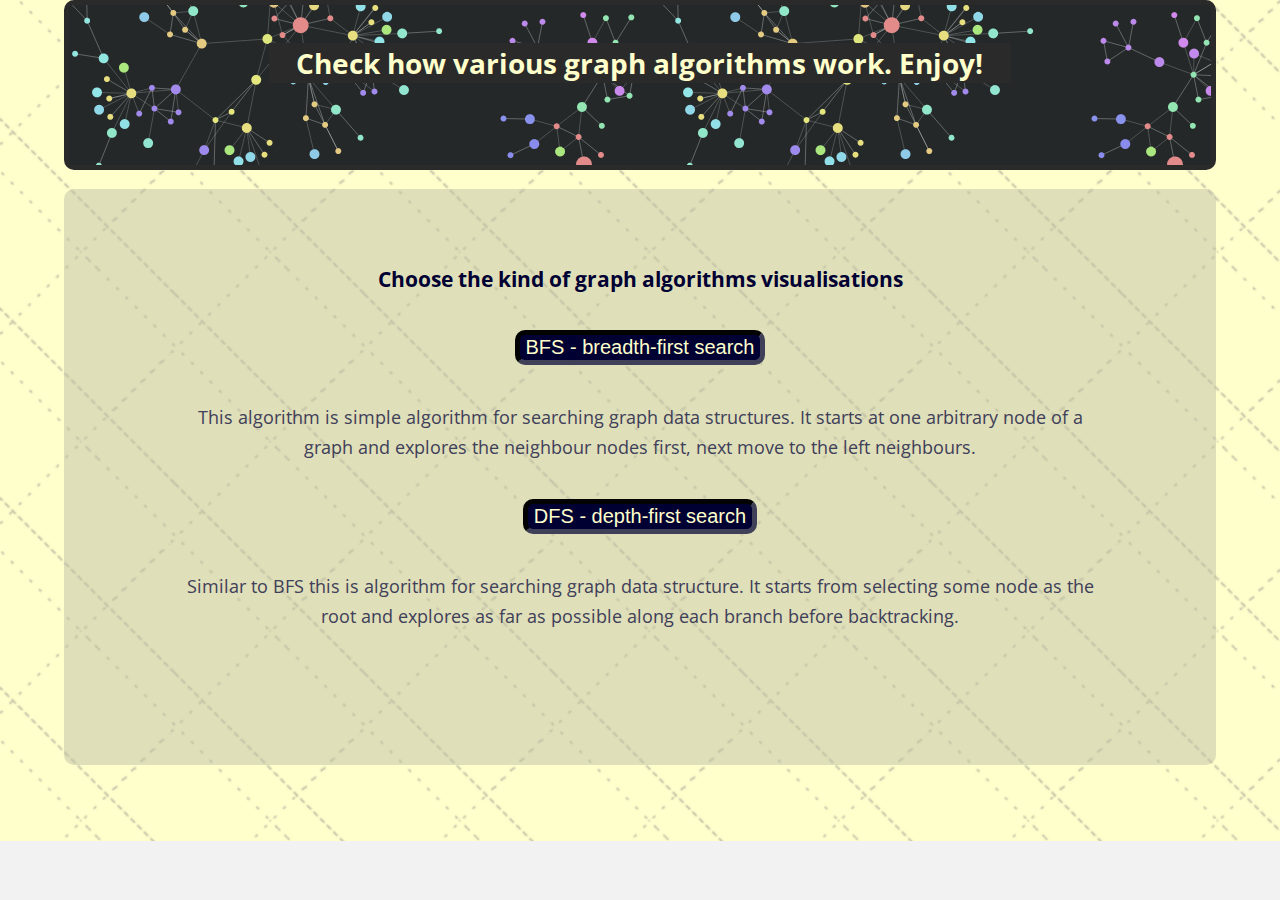
==== commit 86725dde: "working version, button_panel to improve" ====
--- a/Java/GAV/src/main/resources/public/index.html
+++ b/Java/GAV/src/main/resources/public/index.html
@@ -13,66 +13,63 @@
     <!-- JIT Library File -->
     <script language="javascript" type="text/javascript" src="Jit/jit.js"></script>
 
-    <!-- Example File
-    <script language="javascript" type="text/javascript" src="example2.js"></script>-->
-
-
-    <script type="text/javascript" src="wz_jsgraphics.js"></script>
-    <script src="processing.js"></script>
-
-
     <meta name="viewport" content="width=device-width, initial-scale=1">
     <title>Graphs</title>
     <link rel="stylesheet" href="style.css">
     <meta charset="UTF-8">
-    <link href="https://fonts.googleapis.com/css?family=Indie+Flower" rel="stylesheet">
-    <link href="https://fonts.googleapis.com/css?family=Gloria+Hallelujah" rel="stylesheet">
-    <link href="https://fonts.googleapis.com/css?family=PT+Sans" rel="stylesheet">
-
+    <link href="https://fonts.googleapis.com/css?family=Open+Sans" rel="stylesheet">
 </head>
 <body>
 
-    <canvas id= "canvas1" data-processing-sources="interactive.pde"></canvas>
     <div id="header-wrapper">
-        <h1 align ="centre" class="info"><br> Check how various graph algorithms work. <br>
-            Enjoy! </h1>
-        </div>
+        <br><br>
+        <h1>
+                Check how various graph algorithms work. Enjoy!
+        </h1>
+        <button id="back"> <img src="strzalka.svg" width="40px" height="40px"> </button>
     </div>
+    <br>
     <div id="page">
-            <button id="back"> <img src="strzalka.svg" width="40" height="40"> </button>
-
-        <br><br>
         <div id="choosing_kind">
             <div id = "start"></div>
             <div id= "rest">
-                <h2 class="title"><br>Choose the kind of graph algorithms visualisations
-                    <br><br>
+                <h2 class="title">
+                    Choose the kind of graph algorithms visualisations
                 </h2>
-                <br><br>
-
+                <br>
                 <button id="BFS">BFS - breadth-first search</button>
                 <br><br>
-                    <p class="paragraph"> This algorithm is simple algorithm for searching graph data structures.
+                    <p class="paragraph">
+                        This algorithm is simple algorithm for searching graph data structures.
                         It starts at one arbitrary node of a graph and explores the neighbour nodes first,
                         next move to the left neighbours.
                     </p>
                 <br>
                 <button id="DFS">DFS - depth-first search</button>
                 <br><br>
-                    <p class="paragraph"> Similar to BFS this is algorithm for searching graph data structure.
+                    <p class="paragraph">
+                        Similar to BFS this is algorithm for searching graph data structure.
                         It starts from selecting some node as the root and explores as far as possible
                         along each branch before backtracking.
                     </p>
             </div>
         </div>
-        <div id="graph_input">
-            <input id="graph_input_text" placeholder="Enter number of nodes"><br>
-            <input placeholder="Chose the color" type = "color">
-            <button id = "restart" align="right" >restart</button>
+        <div id="graph_input" class="button_panel">
+            <button class="button">
+                <input id="graph_input_text" placeholder="Enter number of nodes">
+            </button>
+            <!--<button class="button">
+                <input id="choose_color" placeholder="Choose the color" type = "color"
+                       value="#FF0000">
+            </button>-->
+            <button id = "restart" class="button">restart</button>
+            <button id = "ready" class = "button">The graph is ready</button>
+                <br>
+                <div id="start_node"></div>
+                <br>
         </div>
     </div>
 
-    <!--<img id = "graph" src="graf2.svg">-->
     <br><br>
     <div id="container" style.display = 'none'>
 
@@ -108,10 +105,7 @@
     </div>
     <br>
     <br>
-    <button id = "ready">The graph is ready</button>
-    <br>
-    <div id="start_node"></div>
-    <br>
+
 
     <script src="websocketDemo.js"></script>
 
--- a/Java/GAV/src/main/resources/public/style.css
+++ b/Java/GAV/src/main/resources/public/style.css
@@ -7,68 +7,71 @@
 }
 
 #header-wrapper {
+    background-image: url("t1.png");/*rgb(255,255,204);*/
 	overflow: hidden;
-	height: 187px;
-	width: 100%;
-	background: rgb(255,255,204);
-	align: "centre";
+	height: 170px;
+	width: 90%;
+	border: 5px solid rgb(42,42,42);
+    border-radius: 10px;
+	/*background: rgb(255,255,204);*/
+	align: center;
+	float: center;
+	margin: 0 auto;
+}
+
+h1 {
+    font-size: 2em;
+    color: rgb(255,255,204);
+    /*background: rgb(0,0,51);
+    border: 5px inset rgb(64,64,89);
+    border-radius: 10px;*/
+    background:   rgb(42,42,42);
+    text-align: "center";
+    line-height: 40px;
+    font-family: 'Open Sans', sans-serif;
+    text-decoration: none;
+    width: 65%;
+    /*height: 90%;*/
+    margin: 0 auto;
 }
 
 .container {
 	width: 90%;
 	margin: 0px auto;
 }
-/*******************/
-
-#banner {
-	height: 270px;
-	margin-bottom: 30px;
-	top: 0px;
-	left: 0px;
-}
 
 #back {
-    right: 10%;
+    top: 110px;
+    right: 5%;
     position: fixed;
+    z-index: +3;
 }
 
 #canvas1 {
     right: 0px;
-
 }
 
 #choosing_kind {
     background: rgba(191,191,166,0.5);
-    padding: 50px;
+    padding: 5% 10% 10% 10%;
     border-radius: 10px;
-    top: 0px;
-    left: 0px;
     z-index: +2;
-    float: centre;
+    float: center;
 }
 
 #page {
 	overflow: hidden;
-	width: 100%;
+	width: 90%;
 	margin: 0px auto;
 	padding: 0px 0px 0px 0px;
-}
-
-
-.info {
-    color: rgb(0,0,51);/*rgb(255,255,204);*/
-    text-align: centre;
-    font-family: 'PT Sans', sans-serif;
 }
 
 .title {
     color: rgb(0,0,51);
     text-align: center;
-    font-family: 'PT Sans', sans-serif;
-}
-
-h1 {
-    font-size: 2em;
+    line-height: 30px;
+    font-size: 1.5em;
+    font-family: 'Open Sans', sans-serif;
 }
 
 h2 {
@@ -76,12 +79,15 @@
 }
 
 .paragraph {
-    font-size: 16px;
-    font-family: 'PT Sans', sans-serif;
-    text-align: left;
+    font-size: 18px;
+    font-family: 'Open Sans', sans-serif;
+    text-align: center;
+    align: center;
+    /*width: 90%;*/
     word-wrap: break-word;
     color: rgb(64,64,89);
-    line-height: 25px;
+    line-height: 30px;
+    overflow: hidden;
 }
 
 #graph {
@@ -91,11 +97,10 @@
     top: 900px;
     right: 80px;
     width: 700px;
-
 }
 
 .response {
-    text-align: "centre";
+    text-align: "center";
     color: rgb(64,64,89);
 }
 
@@ -106,9 +111,9 @@
     background-size: cover;
     background-repeat: no-repeat;
     background-attachment: fixed;
-    font-family: 'PT Sans', sans-serif;
+    font-family: 'Open Sans', sans-serif;
     font-size: 14px;
-    margin: 0 auto;
+    /*margin: 0 auto;*/
     overflow: auto
 }
 
@@ -116,21 +121,58 @@
     width: 200px;
     padding: 5px;
     margin: 5px 0;
-
 }
-
-button {
+.button_panel .button {
+    background-color: rgb(0,0,51);
+    border: 1px solid rgb(0,0,51);
+    color: rgb(255,255,204);
+    padding: 15px 32px;
+    text-align: center;
+    text-decoration: none;
+    display: inline-block;
+    font-size: 16px;
+    cursor: pointer;
+    float: center;
+    height: 50px;
+}
+.button_panel .button:not(:last-child) {
+   /* border-right: none; /* Prevent double borders */
+}
+.choosing_panel .button:hover {
+    background-color: rgb(64,64,89);
+}
+#choosing_kind button {
     color: rgb(255,255,204);
     background: rgb(0,0,51);
     border: 5px inset rgb(64,64,89);
     border-radius: 10px;
     font-size: 20px;
-    align: left;
+    align: center;
+    display: inline-block;
+    /*font-family: 'Open Sans', sans-serif;
+      background-color: rgb(0,0,51);*/
+      transition: background-color 0.3s linear 0.0s;
+}
+#choosing_kind button:hover {
+ background-color: rgb(64,64,89);
 }
 
-li {
-    margin: 5px 0;
+#header-wrapper button {
+    color: rgb(255,255,204);
+    background: rgb(0,0,51);
+    border: 5px inset rgb(64,64,89);
+    border-radius: 10px;
+    font-size: 20px;
+    align: center;
+    display: inline-block;
+    /*font-family: 'Open Sans', sans-serif;
+      background-color: rgb(0,0,51);*/
+      transition: background-color 0.3s linear 0.0s;
 }
+#header-wrapper button:hover {
+ background-color: rgb(64,64,89);
+}
+
 
 @keyframes enter {
     from { transform: none;        }
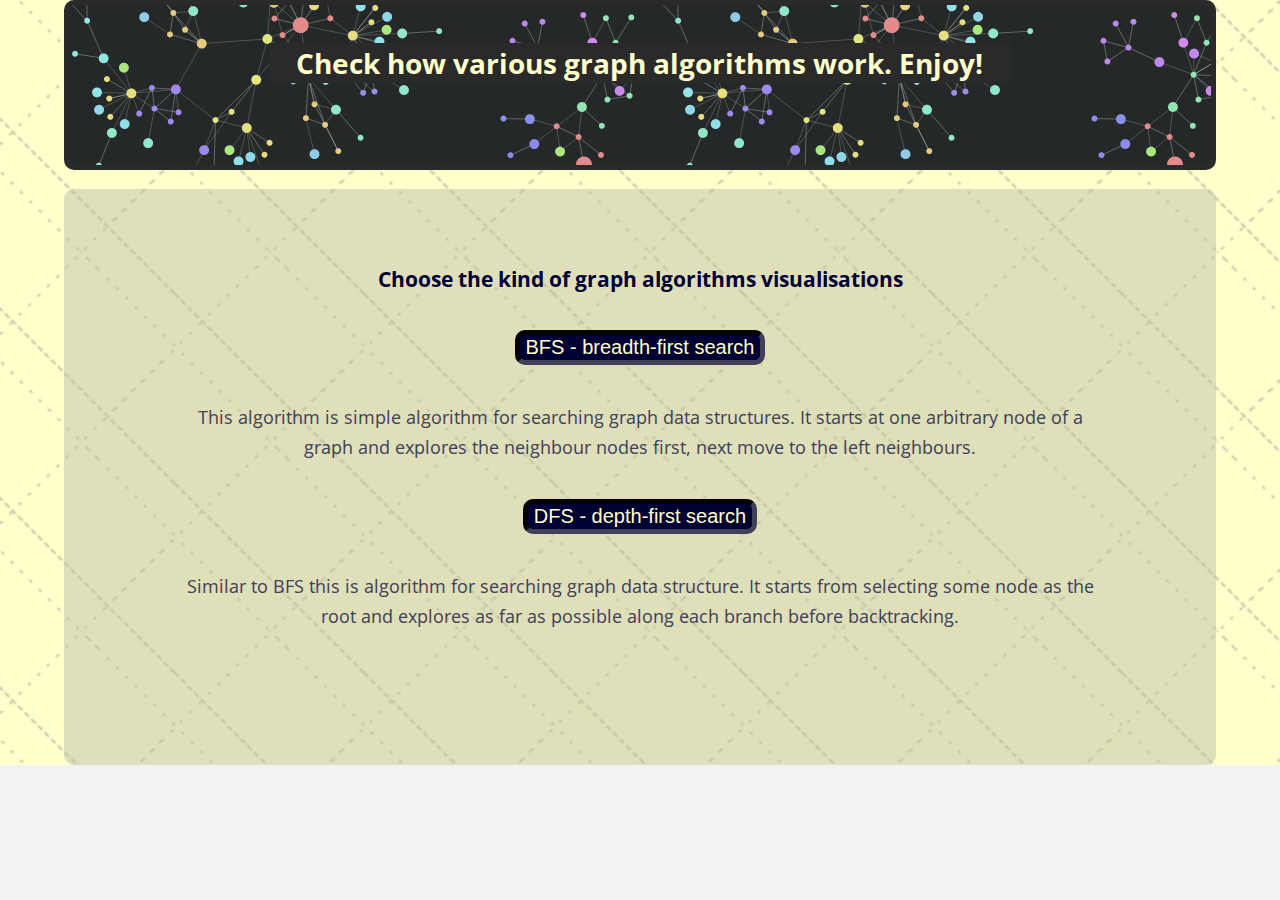
==== commit 771dfdc6: "BFS + DFS" ====
--- a/Java/GAV/src/main/resources/public/index.html
+++ b/Java/GAV/src/main/resources/public/index.html
@@ -26,7 +26,6 @@
         <h1>
                 Check how various graph algorithms work. Enjoy!
         </h1>
-        <button id="back"> <img src="strzalka.svg" width="40px" height="40px"> </button>
     </div>
     <br>
     <div id="page">
@@ -37,7 +36,7 @@
                     Choose the kind of graph algorithms visualisations
                 </h2>
                 <br>
-                <button id="BFS">BFS - breadth-first search</button>
+                <a href="graph.html"><button id="BFS">BFS - breadth-first search</button></a>
                 <br><br>
                     <p class="paragraph">
                         This algorithm is simple algorithm for searching graph data structures.
@@ -45,7 +44,7 @@
                         next move to the left neighbours.
                     </p>
                 <br>
-                <button id="DFS">DFS - depth-first search</button>
+                <a href="graph.html"><button id="DFS">DFS - depth-first search</button></a>
                 <br><br>
                     <p class="paragraph">
                         Similar to BFS this is algorithm for searching graph data structure.
@@ -54,60 +53,9 @@
                     </p>
             </div>
         </div>
-        <div id="graph_input" class="button_panel">
-            <button class="button">
-                <input id="graph_input_text" placeholder="Enter number of nodes">
-            </button>
-            <!--<button class="button">
-                <input id="choose_color" placeholder="Choose the color" type = "color"
-                       value="#FF0000">
-            </button>-->
-            <button id = "restart" class="button">restart</button>
-            <button id = "ready" class = "button">The graph is ready</button>
-                <br>
-                <div id="start_node"></div>
-                <br>
-        </div>
     </div>
 
-    <br><br>
-    <div id="container" style.display = 'none'>
-
-        <div id="left-container">
-
-            <div class="text">
-                <h4>
-                    Graph Operations
-                </h4>
-
-                <b>Click on the '+' link </b>to add an edge.<br /><br />
-                <b>Click on a node's label</b> to select a node and its connections.<br /><br />
-                <b>Click on the 'x' link</b> to delete a node.<br /><br />
-                You can <b>drag nodes</b> around and <b>zoom</b> and <b>pan.</b>
-
-            </div>
-
-            <div id="id-list"></div>
-
-        </div>
-
-        <div id="center-container">
-            <div id="infovis"></div>
-        </div>
-
-        <div id="right-container">
-
-            <div id="inner-details"></div>
-
-        </div>
-
-        <div id="log"></div>
-    </div>
-    <br>
-    <br>
-
-
-    <script src="websocketDemo.js"></script>
+    <script src="index.js"></script>
 
 </body>
 </html>
--- a/Java/GAV/src/main/resources/public/style.css
+++ b/Java/GAV/src/main/resources/public/style.css
@@ -7,7 +7,7 @@
 }
 
 #header-wrapper {
-    background-image: url("t1.png");/*rgb(255,255,204);*/
+    background-image: url("titlePicture.png");/*rgb(255,255,204);*/
 	overflow: hidden;
 	height: 170px;
 	width: 90%;
